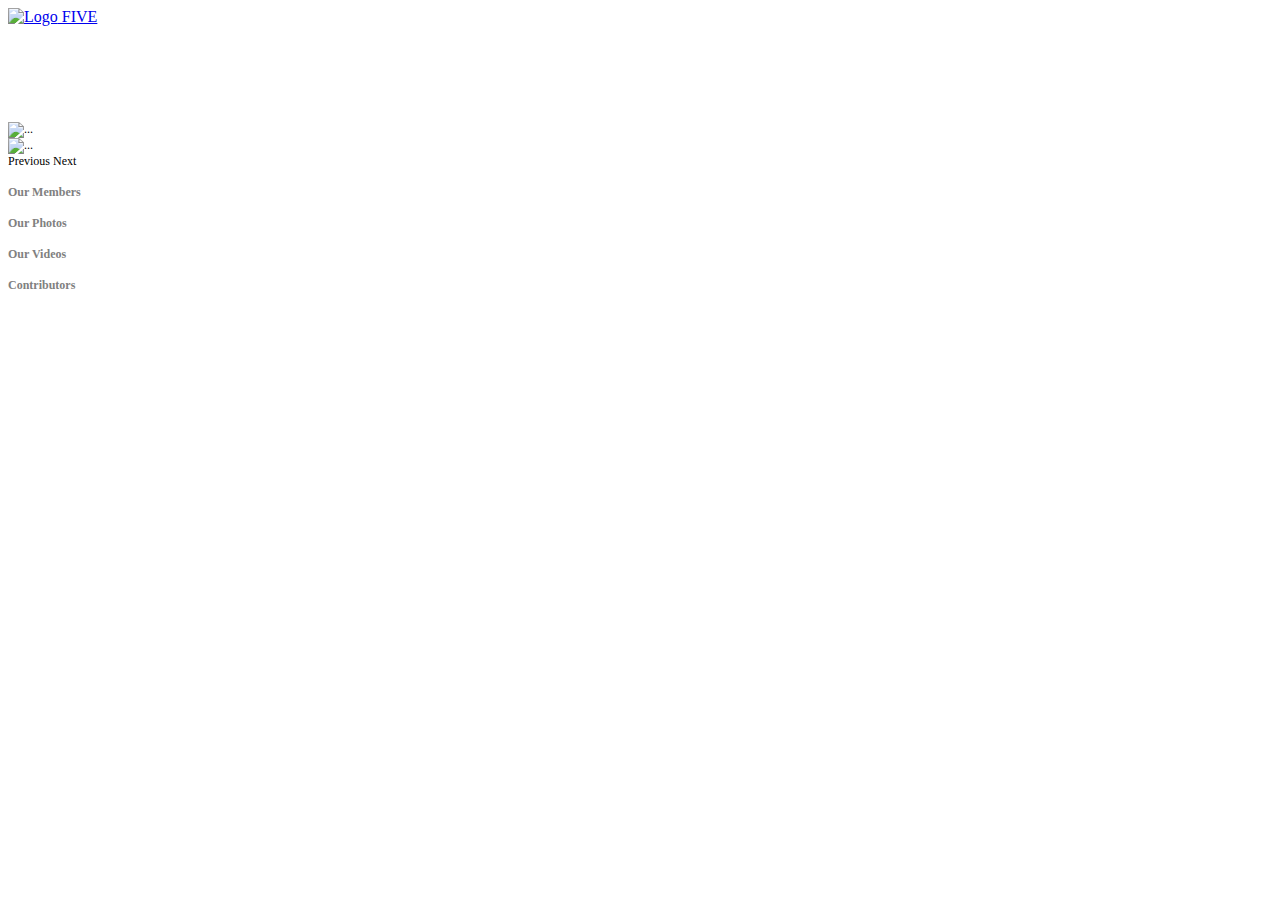
==== index.html @ 8672bea3 "Improve card" ====
<!doctype html>
<html lang="en">
  <head>
    <meta charset="utf-8">
    <meta name="viewport" content="width=device-width, initial-scale=1">

    <link href="https://cdn.jsdelivr.net/npm/bootstrap@5.0.0-beta1/dist/css/bootstrap.min.css" rel="stylesheet" integrity="sha384-giJF6kkoqNQ00vy+HMDP7azOuL0xtbfIcaT9wjKHr8RbDVddVHyTfAAsrekwKmP1" crossorigin="anonymous">
    <link href="https://cdnjs.cloudflare.com/ajax/libs/font-awesome/5.15.2/css/all.min.css" rel="stylesheet" integrity="sha512-HK5fgLBL+xu6dm/Ii3z4xhlSUyZgTT9tuc/hSrtw6uzJOvgRr2a9jyxxT1ely+B+xFAmJKVSTbpM/CuL7qxO8w==" crossorigin="anonymous">
    <link href="css/styles.css" rel="stylesheet">
      
    <title>FIVE - Home</title>
  </head>
  <body>
    <nav class="navbar navbar-expand-lg navbar-dark bg-dark fixed-top">
      <div class="container-fluid">
        <a class="navbar-brand" href="#">
          <img src="https://drive.google.com/uc?export=view&id=1JsmMd7DHe9hWJyyAcGkvcp7LyOJDsYIU" width="30" height="30" class="d-inline-block align-top" alt="Logo">
          FIVE
        </a>
      </div>
    </nav>
    
    <section id="home" class="active mt-0 pt-5 pb-0">
      <div id="allMembersCarousel" class="carousel slide" data-bs-ride="carousel">
        <div class="carousel-inner">
          <div class="carousel-item active" data-bs-interval="10000">
            <img src="https://drive.google.com/uc?export=view&id=1mYrbpwGTfusZxE33KOiQ8xsycFXjNxAM" class="d-block w-100" alt="...">
          </div>
          <div class="carousel-item" data-bs-interval="10000">
            <img src="https://drive.google.com/uc?export=view&id=1MWrkXbarDA1tVdmSHczSP97Jmm4VMBK2" class="d-block w-100" alt="...">
          </div>
        </div>
        <a role="button" class="carousel-control-prev" data-bs-target="#allMembersCarousel" data-bs-slide="prev">
          <span class="carousel-control-prev-icon" aria-hidden="true"></span>
          <span class="visually-hidden">Previous</span>
        </a>
        <a role="button" class="carousel-control-next" data-bs-target="#allMembersCarousel" data-bs-slide="next">
          <span class="carousel-control-next-icon" aria-hidden="true"></span>
          <span class="visually-hidden">Next</span>
        </a>
      </div>
    
      <div class="container-fluid">
        <div class="row">
          <a class="col-md-3 bg-dark" href="#member" data-section="member">
            <i class="fas fa-users"></i>
            Our Members
          </a>
          <a class="col-md-3 bg-dark" href="#photo" data-section="photo">
            <i class="fas fa-images"></i>
            Our Photos
          </a>
          <a class="col-md-3 bg-dark" href="#video" data-section="video">
            <i class="fas fa-video"></i>
            Our Videos
          </a>
          <a class="col-md-3 bg-dark" href="#contributor" data-section="contributor">
            <i class="fas fa-file-signature"></i>
            Contributors
          </a>
        </div>
      </div>
    </section>
        
    <section id="member">
      <div class="container">
        <div class="row justify-content-center">
          <div class="col-md-6 col-xxl-4">
            <div class="card border-0 shadow mb-5">
              <div class="card-header bg-dark text-center border-bottom-0 py-3">
                <h6 class="card-title text-white fw-bold mb-0">Priscilla Dwinovita Lumban Tobing</h6>
              </div>
              <div class="card rounded-0 border-0">
                <div class="row g-0">
                  <div class="col-md-4 d-flex align-items-center p-3 pb-1">
                    <div class="card-img">
                      <img src="https://drive.google.com/uc?export=view&id=1NhFmUl0f2QJlxzPjHs-PGPCn2Ugpbdfp" class="w-100 rounded" alt="...">
                    </div>
                  </div>
                  <div class="col-md-8 text-center">
                    <div class="card-body d-inline-block text-start">
                      <p class="mb-1"><i class="fas fa-birthday-cake me-2"></i>15 November</p>
                      <p class="mb-1">
                        <i class="fab fa-instagram me-2"></i>
                        <a href="https://www.instagram.com/priscillatobing/" target="_blank">
                          priscillatobing
                        </a>
                      </p>
                      <p class="mb-1"><i class="far fa-envelope me-2"></i>priscillatobing1503@gmail.com</p>
                      <p class="mb-1"><i class="far fa-star me-2"></i>scorpio</p>
                      <p class="mb-1"><i class="far fa-heart me-2"></i>tidur,makan,shopping,ngaca</p>
                      <p class="mb-1"><i class="far fa-grin-tongue-squint me-2"></i>kalo mau nguji nyali sm scorpio aja</p>                     
                    </div>
                  </div>
                </div>
              </div>
              <div class="card-footer bg-dark text-center border-top-0 py-2">
                <sup><small><i class="fas fa-quote-left text-muted"></i></small></sup>
                <blockquote class="fst-italic my-0">
                  Guru telat murid minggat
                </blockquote>
                <sup><small><i class="fas fa-quote-right text-muted"></i></small></sup>
              </div>
            </div>
          </div>
        </div>
      </div>
    </section>

    <section id="photo">
      <div class="container">
        <div class="row justify-content-center">
          <div class="col-md-4 col-xxl-3">
            <div class="card border-0 shadow">
              <img src="https://drive.google.com/uc?export=view&id=1KJBuqzl7dmErQDN_XUblJl-PkTRamUVr" class="w-100 rounded" alt="...">
            </div>
          </div>
        </div>
      </div>
    </section>

    <section id="video"></section>

    <section id="contributor"></section>

    <a href="#home" class="btn-home bg-dark rounded text-decoration-none" data-section="home"><i class="fas fa-home"></i></a>

    
    
    <script src="https://ajax.googleapis.com/ajax/libs/jquery/1.10.2/jquery.min.js"></script>
    <script src="https://cdn.jsdelivr.net/npm/bootstrap@5.0.0-beta1/dist/js/bootstrap.min.js" integrity="sha384-pQQkAEnwaBkjpqZ8RU1fF1AKtTcHJwFl3pblpTlHXybJjHpMYo79HY3hIi4NKxyj" crossorigin="anonymous"></script>
    <script src="js/scripts.js"></script>
  </body>
</html>
---- css/styles.css ----
section {
  display: none;
  font-size: 0.75rem;
  padding: 6rem 0 5rem;
}
section.active {
  display: block;
}
sup {
  position: static;
}

#home a[data-section] {
  height: 250px;
  color: #808080;
  font-weight: 600;
  text-align: center;
  text-decoration: none;
  padding-top: 5.5rem;
  transition: .4s;
}
#home a[data-section]:hover {
  color: #fff;
}
#home a[data-section] i {
  display: block;
  font-size: 2rem;
  margin-bottom: 1rem;
}

#member .card {
  border-radius: .6rem;
}
#member .card-header {
  border-radius: .6rem .6rem 0 0;
}
#member .card-img {
  max-height: 300px;
  overflow-y: hidden;
}
@media (min-width: 768px) {
  #member .card-body {
    display: inline !important;
  }
}
#member .card-footer {
  border-radius: 0 0 .6rem .6rem;
}
#member .card-footer blockquote {
  color: #d6d6d6;
}

.btn-home {
  display: none;
  position: fixed;
  right: 15px;
  bottom: 15px;
  z-index: 10;
}
.btn-home i {
  width: 50px;
  height: 50px;
  display: flex;
  align-items: center;
  justify-content: center;
  color: #808080;
  font-size: 1.5rem;
  transition: .4s;
}
.btn-home i:hover {
  color: #fff;
}
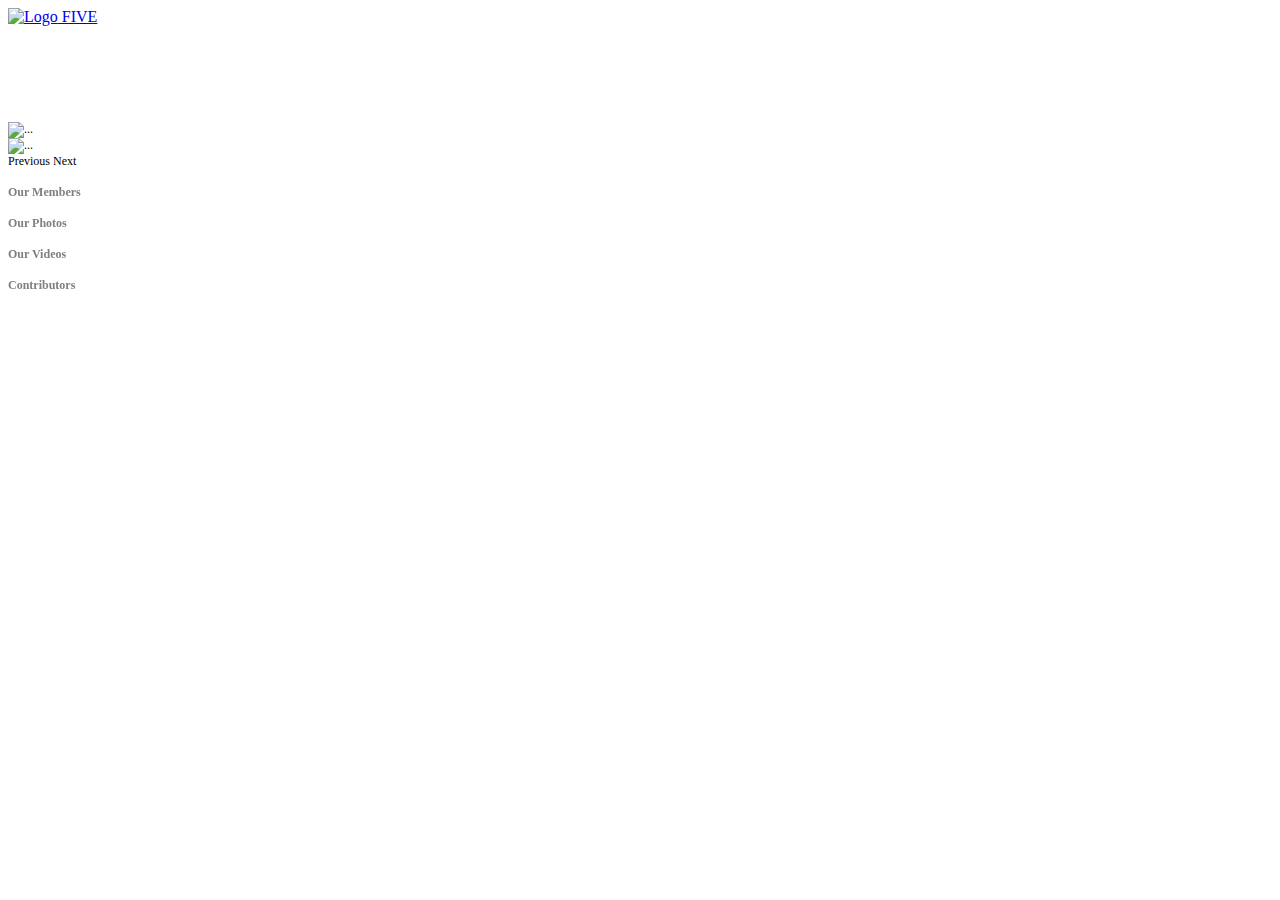
==== commit cd03cca6: "Use proper logo and add menu image" ====
--- a/index.html
+++ b/index.html
@@ -14,7 +14,7 @@
     <nav class="navbar navbar-expand-lg navbar-dark bg-dark fixed-top">
       <div class="container-fluid">
         <a class="navbar-brand" href="#">
-          <img src="https://drive.google.com/uc?export=view&id=1JsmMd7DHe9hWJyyAcGkvcp7LyOJDsYIU" width="30" height="30" class="d-inline-block align-top" alt="Logo">
+          <img src="https://drive.google.com/uc?export=view&id=1BMAr50FN-a2i_XqtprVnLTGEh2HJ9xPy" width="30" height="30" class="d-inline-block align-top" alt="Logo">
           FIVE
         </a>
       </div>
@@ -42,7 +42,7 @@
     
       <div class="container-fluid">
         <div class="row">
-          <a class="col-md-3 bg-dark" href="#member" data-section="member">
+          <a class="col-md-3 bg-dark" href="#member" data-section="member" style="background-image: url(https://drive.google.com/uc?export=view&id=1IfF4l0e5b08ZLuT5YsPjS6E0FV-Q136i);">
             <i class="fas fa-users"></i>
             Our Members
           </a>
--- a/css/styles.css
+++ b/css/styles.css
@@ -1,3 +1,8 @@
+@font-face {
+  font-family: Crenzo;
+  src: url(https://drive.google.com/uc?export=view&id=1qBbgLCLSjHjhBdUtLM33f627eyJQTV5b)
+}
+
 section {
   display: none;
   font-size: 0.75rem;
@@ -10,6 +15,10 @@
   position: static;
 }
 
+.navbar-brand {
+  font-family: Crenzo;
+}
+
 #home a[data-section] {
   height: 250px;
   color: #808080;
@@ -18,9 +27,14 @@
   text-decoration: none;
   padding-top: 5.5rem;
   transition: .4s;
+  background-size: cover;
+  background-repeat: no-repeat;
+  background-position-x: center;
+  filter: grayscale(100%);
 }
 #home a[data-section]:hover {
   color: #fff;
+  filter: grayscale(0%);
 }
 #home a[data-section] i {
   display: block;
@@ -39,6 +53,9 @@
   overflow-y: hidden;
 }
 @media (min-width: 768px) {
+  #member .card .col-md-4 {
+    padding-bottom: 1rem !important;
+  }
   #member .card-body {
     display: inline !important;
   }
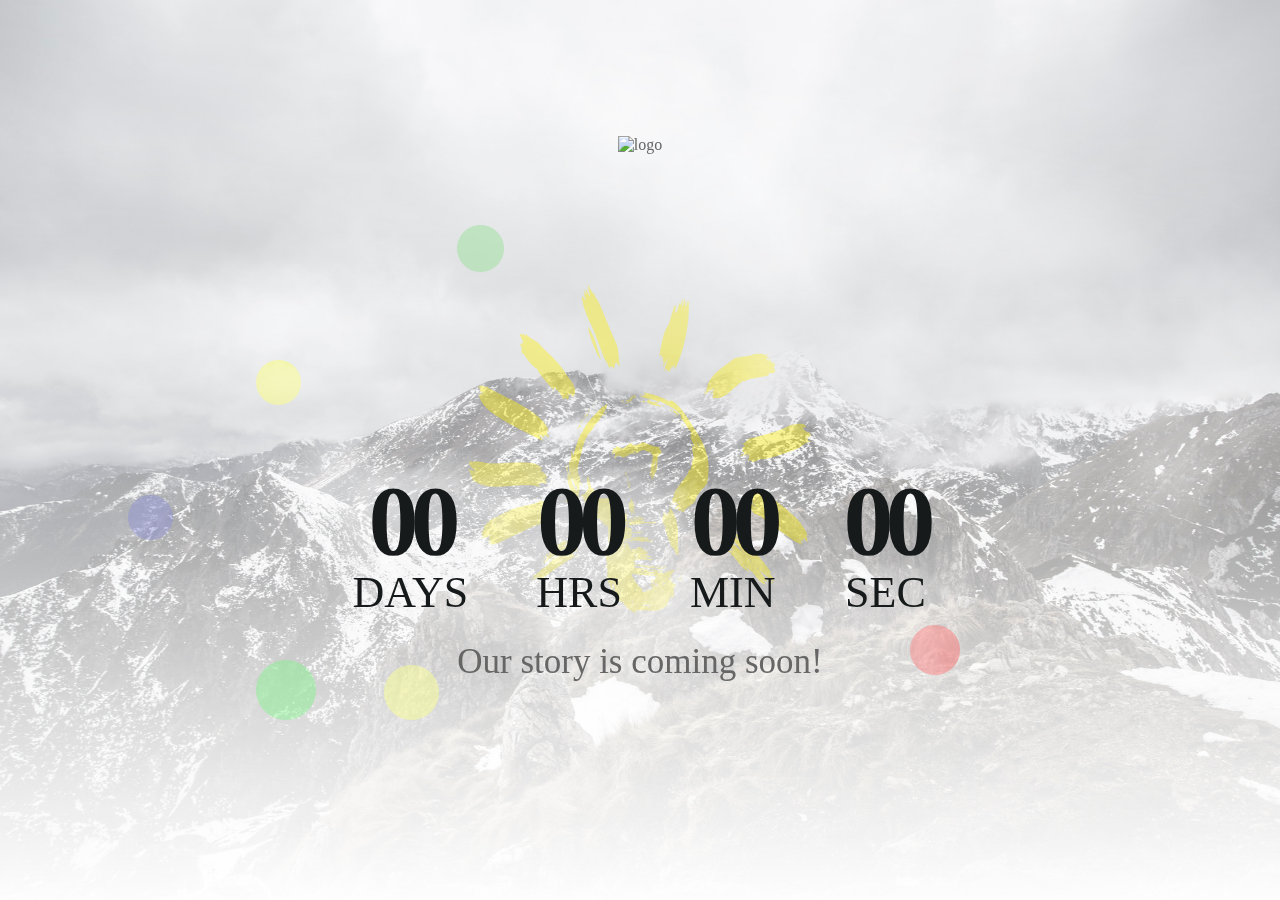
==== commit 58cded73: "Add coming soon page" ====
--- a/index.html
+++ b/index.html
@@ -1,20 +1,24 @@
 <!doctype html>
 <html lang="en">
   <head>
+    <script>window.location.replace('coming-soon');</script>
+
     <meta charset="utf-8">
     <meta name="viewport" content="width=device-width, initial-scale=1">
 
     <link href="https://cdn.jsdelivr.net/npm/bootstrap@5.0.0-beta1/dist/css/bootstrap.min.css" rel="stylesheet" integrity="sha384-giJF6kkoqNQ00vy+HMDP7azOuL0xtbfIcaT9wjKHr8RbDVddVHyTfAAsrekwKmP1" crossorigin="anonymous">
     <link href="https://cdnjs.cloudflare.com/ajax/libs/font-awesome/5.15.2/css/all.min.css" rel="stylesheet" integrity="sha512-HK5fgLBL+xu6dm/Ii3z4xhlSUyZgTT9tuc/hSrtw6uzJOvgRr2a9jyxxT1ely+B+xFAmJKVSTbpM/CuL7qxO8w==" crossorigin="anonymous">
     <link href="css/styles.css" rel="stylesheet">
-      
+    
+    <link href="https://drive.google.com/uc?export=view&id=13VQf3lrUsZR6IR55PmS2Aafr-flUa3m5" rel="shortcut icon" type="image/png">
+    
     <title>FIVE - Home</title>
   </head>
   <body>
     <nav class="navbar navbar-expand-lg navbar-dark bg-dark fixed-top">
       <div class="container-fluid">
         <a class="navbar-brand" href="#">
-          <img src="https://drive.google.com/uc?export=view&id=1BMAr50FN-a2i_XqtprVnLTGEh2HJ9xPy" width="30" height="30" class="d-inline-block align-top" alt="Logo">
+          <img src="https://drive.google.com/uc?export=view&id=13VQf3lrUsZR6IR55PmS2Aafr-flUa3m5" width="30" height="30" class="d-inline-block align-top me-1" alt="Logo">
           FIVE
         </a>
       </div>
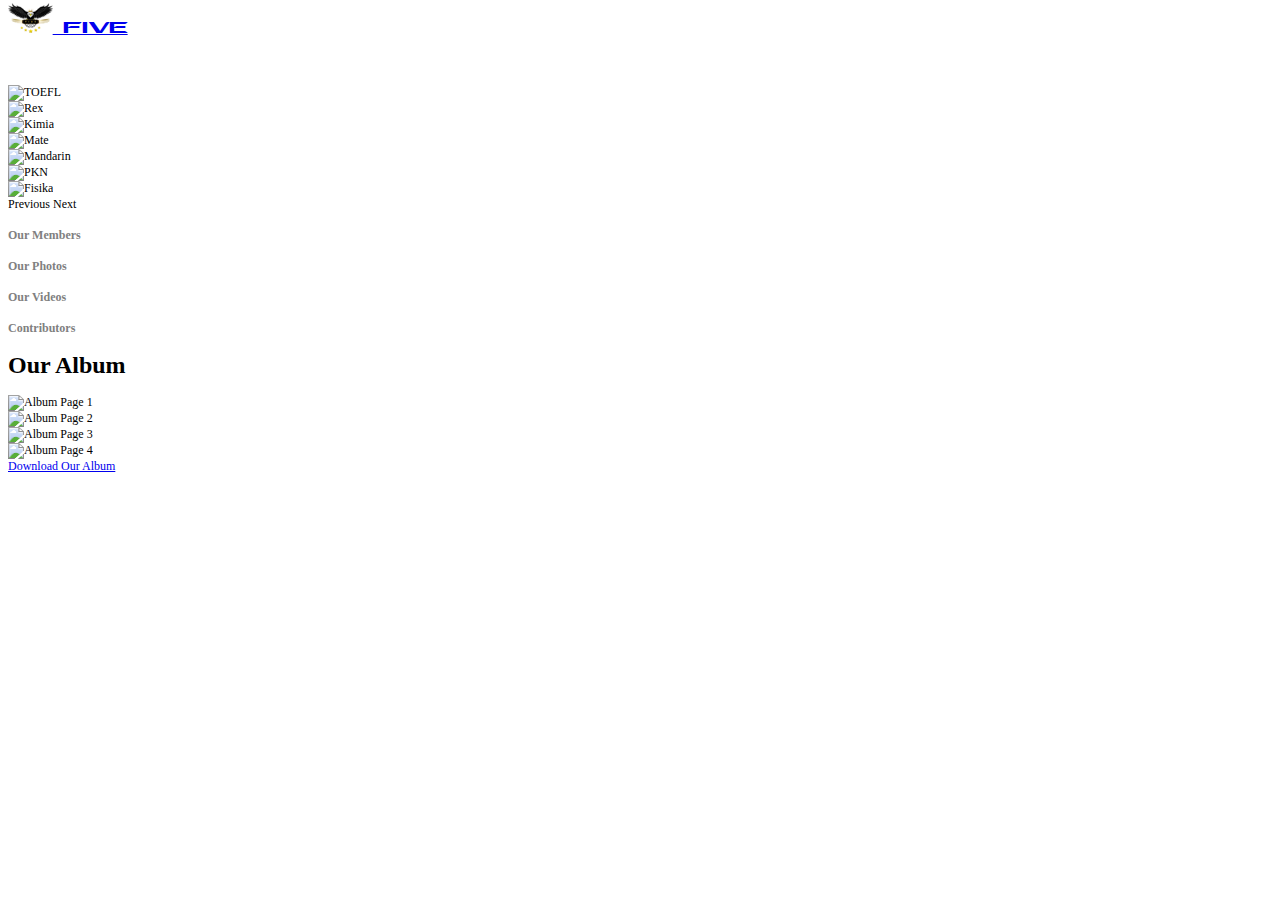
==== commit 32ae76ec: "Major release" ====
--- a/index.html
+++ b/index.html
@@ -1,37 +1,49 @@
 <!doctype html>
 <html lang="en">
-  <head>
-    <script>window.location.replace('coming-soon');</script>
-
+  <head>   
     <meta charset="utf-8">
     <meta name="viewport" content="width=device-width, initial-scale=1">
 
+    <link href="favicon.ico" rel="icon" type="image/x-icon">
     <link href="https://cdn.jsdelivr.net/npm/bootstrap@5.0.0-beta1/dist/css/bootstrap.min.css" rel="stylesheet" integrity="sha384-giJF6kkoqNQ00vy+HMDP7azOuL0xtbfIcaT9wjKHr8RbDVddVHyTfAAsrekwKmP1" crossorigin="anonymous">
     <link href="https://cdnjs.cloudflare.com/ajax/libs/font-awesome/5.15.2/css/all.min.css" rel="stylesheet" integrity="sha512-HK5fgLBL+xu6dm/Ii3z4xhlSUyZgTT9tuc/hSrtw6uzJOvgRr2a9jyxxT1ely+B+xFAmJKVSTbpM/CuL7qxO8w==" crossorigin="anonymous">
-    <link href="css/styles.css" rel="stylesheet">
-    
-    <link href="https://drive.google.com/uc?export=view&id=13VQf3lrUsZR6IR55PmS2Aafr-flUa3m5" rel="shortcut icon" type="image/png">
+    <link href="assets/css/styles.css" rel="stylesheet">
     
     <title>FIVE - Home</title>
   </head>
   <body>
-    <nav class="navbar navbar-expand-lg navbar-dark bg-dark fixed-top">
+    <nav class="navbar navbar-expand-lg navbar-dark bg-dark">
       <div class="container-fluid">
         <a class="navbar-brand" href="#">
-          <img src="https://drive.google.com/uc?export=view&id=13VQf3lrUsZR6IR55PmS2Aafr-flUa3m5" width="30" height="30" class="d-inline-block align-top me-1" alt="Logo">
+          <img alt="Logo" src="assets/img/logo.png" height="30" class="d-inline-block align-top me-1">
           FIVE
         </a>
       </div>
     </nav>
     
-    <section id="home" class="active mt-0 pt-5 pb-0">
+    <section id="home" class="active mt-0 pt-0">
       <div id="allMembersCarousel" class="carousel slide" data-bs-ride="carousel">
         <div class="carousel-inner">
           <div class="carousel-item active" data-bs-interval="10000">
-            <img src="https://drive.google.com/uc?export=view&id=1mYrbpwGTfusZxE33KOiQ8xsycFXjNxAM" class="d-block w-100" alt="...">
+            <img alt="TOEFL" src="https://drive.google.com/uc?export=view&id=1g8GKTJkp-32dPhSZADJRFBgQ_ICcQwrp" class="d-block w-100">
           </div>
           <div class="carousel-item" data-bs-interval="10000">
-            <img src="https://drive.google.com/uc?export=view&id=1MWrkXbarDA1tVdmSHczSP97Jmm4VMBK2" class="d-block w-100" alt="...">
+            <img alt="Rex" src="https://drive.google.com/uc?export=view&id=1c3HQkUfYIxuDGC2Xh0aDhk2_YSPIvw59" class="d-block w-100">
+          </div>
+          <div class="carousel-item" data-bs-interval="10000">
+            <img alt="Kimia" src="https://drive.google.com/uc?export=view&id=163lEwx4bnxjwitcoQ6l-PgJAj83eZhRC" class="d-block w-100">
+          </div>
+          <div class="carousel-item" data-bs-interval="10000">
+            <img alt="Mate" src="https://drive.google.com/uc?export=view&id=1Y5lX4rnfc1uqFAuwugxNKMNcfikFS4yb" class="d-block w-100">
+          </div>
+          <div class="carousel-item" data-bs-interval="10000">
+            <img alt="Mandarin" src="https://drive.google.com/uc?export=view&id=1hDhLjxpytHfe_1UVKS4l6mEIwJhaZUyX" class="d-block w-100">
+          </div>
+          <div class="carousel-item" data-bs-interval="10000">
+            <img alt="PKN" src="https://drive.google.com/uc?export=view&id=1zUFMl10W0qfvdvYmYawy17WhQQp0pvEx" class="d-block w-100">
+          </div>
+          <div class="carousel-item" data-bs-interval="10000">
+            <img alt="Fisika" src="https://drive.google.com/uc?export=view&id=1LPsmhqW17d3I8_LwITTJtWVO_PMPTkZc" class="d-block w-100">
           </div>
         </div>
         <a role="button" class="carousel-control-prev" data-bs-target="#allMembersCarousel" data-bs-slide="prev">
@@ -46,67 +58,85 @@
     
       <div class="container-fluid">
         <div class="row">
-          <a class="col-md-3 bg-dark" href="#member" data-section="member" style="background-image: url(https://drive.google.com/uc?export=view&id=1IfF4l0e5b08ZLuT5YsPjS6E0FV-Q136i);">
+          <a class="col-md-3 bg-dark" href="#" data-section="member">
             <i class="fas fa-users"></i>
             Our Members
           </a>
-          <a class="col-md-3 bg-dark" href="#photo" data-section="photo">
+          <a class="col-md-3 bg-dark" href="#" data-section="photo">
             <i class="fas fa-images"></i>
             Our Photos
           </a>
-          <a class="col-md-3 bg-dark" href="#video" data-section="video">
+          <a class="col-md-3 bg-dark" href="#" data-section="video">
             <i class="fas fa-video"></i>
             Our Videos
           </a>
-          <a class="col-md-3 bg-dark" href="#contributor" data-section="contributor">
+          <a class="col-md-3 bg-dark" href="#" data-section="contributor">
             <i class="fas fa-file-signature"></i>
             Contributors
           </a>
         </div>
       </div>
+
+      <div class="container mt-5">
+        <h1 class="text-center">Our Album</h1>
+
+        <div class="row justify-content-center mt-4">
+          <div class="col-md-3">
+            <img alt="Album Page 1" src="https://drive.google.com/uc?export=view&id=1HgVb3vHtgV7Kkny76Z2M2Bmk35yP-sgZ" class="w-100 my-2">
+          </div>
+          <div class="col-md-3">
+            <img alt="Album Page 2" src="https://drive.google.com/uc?export=view&id=151W5F9mRtynu_QJTy61dKIycX7lzGzIA" class="w-100 my-2">
+          </div>
+          <div class="col-md-3">
+            <img alt="Album Page 3" src="https://drive.google.com/uc?export=view&id=1KSOObZY7qIG2e9W9_47fWE5B2OzcMviL" class="w-100 my-2">
+          </div>
+          <div class="col-md-3">
+            <img alt="Album Page 4" src="https://drive.google.com/uc?export=view&id=1-bCTrmRKNtVlCXh7RRJ3C7QGtqOcu41a" class="w-100 my-2">
+          </div>
+        </div>
+        <div class="text-center mt-4">
+          <a href="https://drive.google.com/uc?export=download&id=1WWA5PdLWoCm1pRMtTYnwzfiR98hRC5LG" class="btn btn-dark" target="_blank">
+            <i class="fas fa-cloud-download-alt me-2"></i>
+            Download Our Album
+          </a>
+        </div>
+      </div>
     </section>
-        
+    
     <section id="member">
       <div class="container">
-        <div class="row justify-content-center">
-          <div class="col-md-6 col-xxl-4">
-            <div class="card border-0 shadow mb-5">
-              <div class="card-header bg-dark text-center border-bottom-0 py-3">
-                <h6 class="card-title text-white fw-bold mb-0">Priscilla Dwinovita Lumban Tobing</h6>
-              </div>
-              <div class="card rounded-0 border-0">
-                <div class="row g-0">
-                  <div class="col-md-4 d-flex align-items-center p-3 pb-1">
-                    <div class="card-img">
-                      <img src="https://drive.google.com/uc?export=view&id=1NhFmUl0f2QJlxzPjHs-PGPCn2Ugpbdfp" class="w-100 rounded" alt="...">
-                    </div>
-                  </div>
-                  <div class="col-md-8 text-center">
-                    <div class="card-body d-inline-block text-start">
-                      <p class="mb-1"><i class="fas fa-birthday-cake me-2"></i>15 November</p>
-                      <p class="mb-1">
-                        <i class="fab fa-instagram me-2"></i>
-                        <a href="https://www.instagram.com/priscillatobing/" target="_blank">
-                          priscillatobing
-                        </a>
-                      </p>
-                      <p class="mb-1"><i class="far fa-envelope me-2"></i>priscillatobing1503@gmail.com</p>
-                      <p class="mb-1"><i class="far fa-star me-2"></i>scorpio</p>
-                      <p class="mb-1"><i class="far fa-heart me-2"></i>tidur,makan,shopping,ngaca</p>
-                      <p class="mb-1"><i class="far fa-grin-tongue-squint me-2"></i>kalo mau nguji nyali sm scorpio aja</p>                     
-                    </div>
-                  </div>
-                </div>
-              </div>
-              <div class="card-footer bg-dark text-center border-top-0 py-2">
-                <sup><small><i class="fas fa-quote-left text-muted"></i></small></sup>
-                <blockquote class="fst-italic my-0">
-                  Guru telat murid minggat
-                </blockquote>
-                <sup><small><i class="fas fa-quote-right text-muted"></i></small></sup>
-              </div>
+        <div class="row justify-content-center mb-3">
+          <div class="col-md-6">
+            <div class="btn-group w-100 filter-wrapper">
+              <button class="btn btn-primary active" data-filter="all">All members</button>
+              <button class="btn btn-primary" data-filter="male">Boys</button>
+              <button class="btn btn-primary" data-filter="female">Girls</button>
             </div>
           </div>
+        </div>
+        <div class="d-flex justify-content-between mb-3">
+          <button class="btn btn-warning me-4" data-shuffle>Shuffle</button>
+          <div class="d-flex justify-content-end">
+            <div class="btn-group me-1">
+              <button class="btn btn-danger" data-sortAsc>Asc</button>
+              <button class="btn btn-danger" data-sortDesc>Desc</button>
+            </div>
+            <select class="form-select d-inline-block" data-sortOrder>
+              <option selected value="name">Alphabetical Order</option>
+              <option value="birthday">Birthday</option>
+              <option value="id">Class Number</option>
+            </select>
+          </div>
+        </div>
+        <div class="row justify-content-center mb-5">
+          <div class="col-md-4 search-wrapper">
+            <div class="input-group">
+              <input type="text" name="filtr-search" placeholder="Find someone..." class="form-control" data-search>
+            </div>
+          </div>
+        </div>
+        <div class="row justify-content-start w-auto filter-container">
+          <!-- Ajax Loaded Content -->
         </div>
       </div>
     </section>
@@ -114,25 +144,49 @@
     <section id="photo">
       <div class="container">
         <div class="row justify-content-center">
-          <div class="col-md-4 col-xxl-3">
-            <div class="card border-0 shadow">
-              <img src="https://drive.google.com/uc?export=view&id=1KJBuqzl7dmErQDN_XUblJl-PkTRamUVr" class="w-100 rounded" alt="...">
+          <!-- Ajax Loaded Content -->
+        </div>
+        <div class="text-center mt-5">
+          <a href="https://drive.google.com/drive/folders/10jONFFm-gV1hYAsZn-nVgvchLCqCxgPt?usp=sharing" class="btn btn-dark" target="_blank">
+            <i class="far fa-eye me-2"></i>
+            View More
+          </a>
+        </div>
+      </div>
+    </section>
+
+    <section id="video">
+      <div class="container">
+        <div class="row justify-content-center">
+          <!-- Ajax Loaded Content -->
+        </div>
+        <div class="text-center mt-5">
+          <a href="https://drive.google.com/drive/folders/10fCYYL0iIO23MSgwCm3fH6J0tfS8rWuY?usp=sharing" class="btn btn-dark" target="_blank">
+            <i class="far fa-eye me-2"></i>
+            View More
+          </a>
+        </div>
+      </div>
+    </section>
+
+    <section id="contributor">
+      <div class="container">
+        <div class="row justify-content-center">
+          <div class="col-md-6">
+            <div class="list-group">
+              <!-- Ajax Loaded Content -->
             </div>
           </div>
         </div>
       </div>
     </section>
 
-    <section id="video"></section>
-
-    <section id="contributor"></section>
-
-    <a href="#home" class="btn-home bg-dark rounded text-decoration-none" data-section="home"><i class="fas fa-home"></i></a>
+    <a href="#" class="btn-home bg-dark rounded text-decoration-none" data-section="home"><i class="fas fa-home"></i></a>
 
     
     
     <script src="https://ajax.googleapis.com/ajax/libs/jquery/1.10.2/jquery.min.js"></script>
-    <script src="https://cdn.jsdelivr.net/npm/bootstrap@5.0.0-beta1/dist/js/bootstrap.min.js" integrity="sha384-pQQkAEnwaBkjpqZ8RU1fF1AKtTcHJwFl3pblpTlHXybJjHpMYo79HY3hIi4NKxyj" crossorigin="anonymous"></script>
-    <script src="js/scripts.js"></script>
+    <script src="assets/js/jquery.filterizr-2.2.4.min.js"></script>
+    <script src="assets/js/scripts.js"></script>
   </body>
 </html>--- a/assets/css/styles.css
+++ b/assets/css/styles.css
@@ -0,0 +1,131 @@
+@font-face {
+  font-family: Crenzo;
+  src: url(../fonts/CRENZO.ttf);
+}
+
+section {
+  display: none;
+  font-size: 0.75rem;
+  padding: 3rem 0 5rem;
+}
+section.active {
+  display: block;
+}
+sup {
+  position: static;
+}
+
+.navbar-brand {
+  font-family: Crenzo;
+  font-size: 1rem;
+  padding-top: 0.5rem;
+}
+.navbar-brand img {
+  margin-top: -0.3rem;
+}
+
+@media (max-width: 768px) {
+  #home .carousel-item img {
+    height: 75vw;
+    object-fit: cover;
+  }
+}
+#home a[data-section] {
+  height: 250px;
+  color: #808080;
+  font-weight: 600;
+  text-align: center;
+  text-decoration: none;
+  padding-top: 5.5rem;
+  transition: .4s;
+}
+#home a[data-section]:hover {
+  color: #fff;
+}
+#home a[data-section] i {
+  display: block;
+  font-size: 2rem;
+  margin-bottom: 1rem;
+}
+
+#member .filter-container {
+  height: 100%;
+}
+#member button:focus,
+#member select:focus {
+  box-shadow: none;
+}
+@media (max-width: 768px) {
+  #member .search-wrapper {
+    width: 75% !important;
+  }
+}
+#member .card {
+  border-radius: .6rem;
+}
+#member .bio-text p {
+  word-break: break-all;
+}
+#member .card-header {
+  border-radius: .6rem .6rem 0 0;
+}
+#member .card-img {
+  padding: 0 3.5rem;
+}
+#member .card.rounded-bottom,
+#member .card-footer {
+  border-radius: 0 0 .6rem .6rem !important;
+}
+#member .card-footer blockquote {
+  color: #d6d6d6;
+}
+@media (min-width: 768px) {
+  #member .card .bio-img {
+    padding-bottom: 1rem !important;
+  }
+  #member .card .bio-text {
+    padding-right: 1rem !important;
+    font-size: 1rem;
+  }
+  #member .card-img {
+    padding: 0;
+  }
+  #member .card-body {
+    display: inline !important;
+  }
+  #member .card-footer blockquote {
+    font-size: 0.825rem;
+  }
+}
+
+#photo img,
+#video video {
+  max-height: 90vh;
+  background-color: #000;
+}
+
+#contributor .list-group img {
+  width: 40px;
+}
+
+.btn-home {
+  display: none;
+  position: fixed;
+  right: 15px;
+  bottom: 15px;
+  opacity: 0.75;
+  z-index: 10;
+}
+.btn-home i {
+  width: 50px;
+  height: 50px;
+  display: flex;
+  align-items: center;
+  justify-content: center;
+  color: #808080;
+  font-size: 1.5rem;
+  transition: .4s;
+}
+.btn-home i:hover {
+  color: #fff;
+}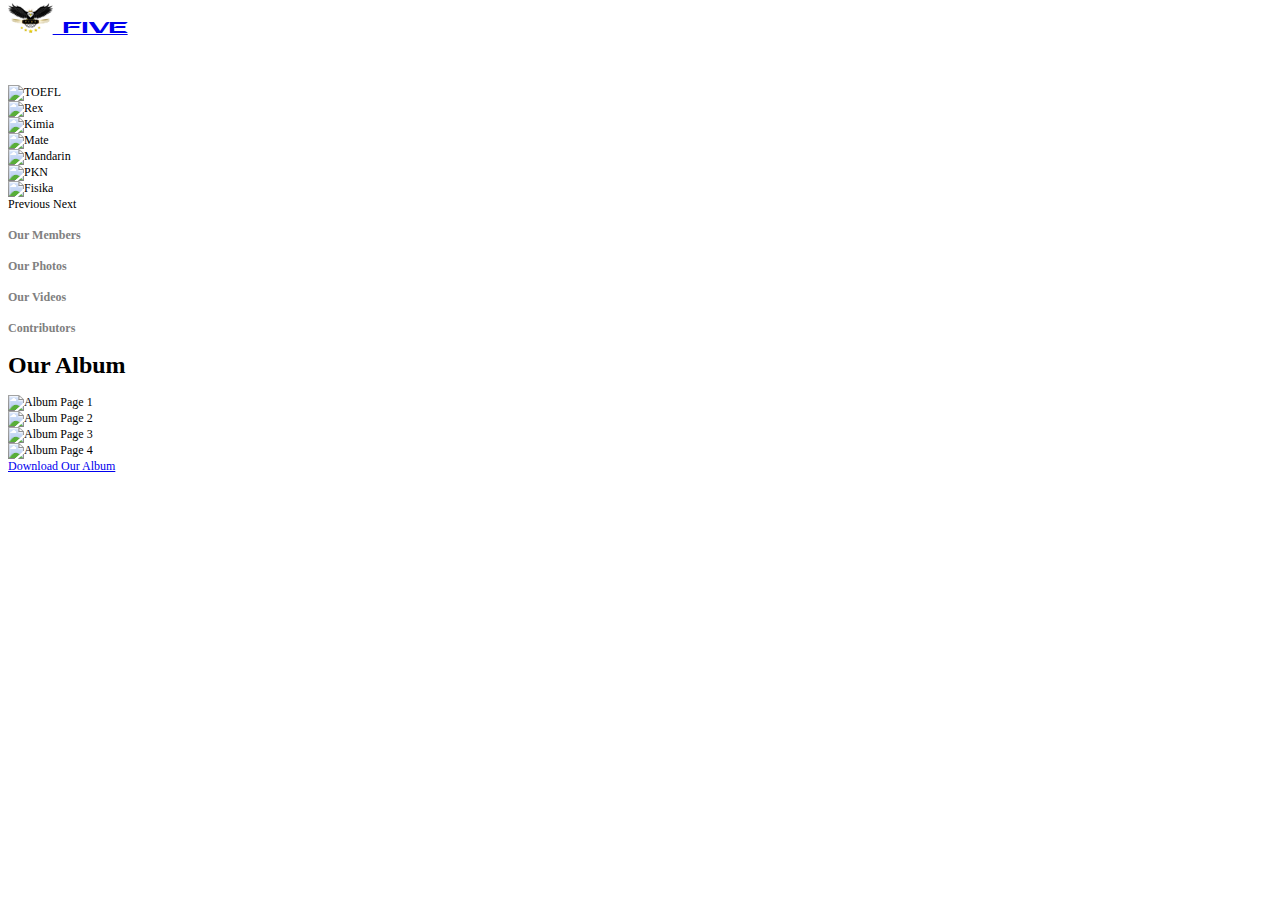
==== commit 87ae6564: "Fix carousel and optimize looping" ====
--- a/index.html
+++ b/index.html
@@ -186,6 +186,7 @@
     
     
     <script src="https://ajax.googleapis.com/ajax/libs/jquery/1.10.2/jquery.min.js"></script>
+    <script src="https://cdn.jsdelivr.net/npm/bootstrap@5.0.0-beta1/dist/js/bootstrap.min.js" integrity="sha384-pQQkAEnwaBkjpqZ8RU1fF1AKtTcHJwFl3pblpTlHXybJjHpMYo79HY3hIi4NKxyj" crossorigin="anonymous"></script>
     <script src="assets/js/jquery.filterizr-2.2.4.min.js"></script>
     <script src="assets/js/scripts.js"></script>
   </body>
